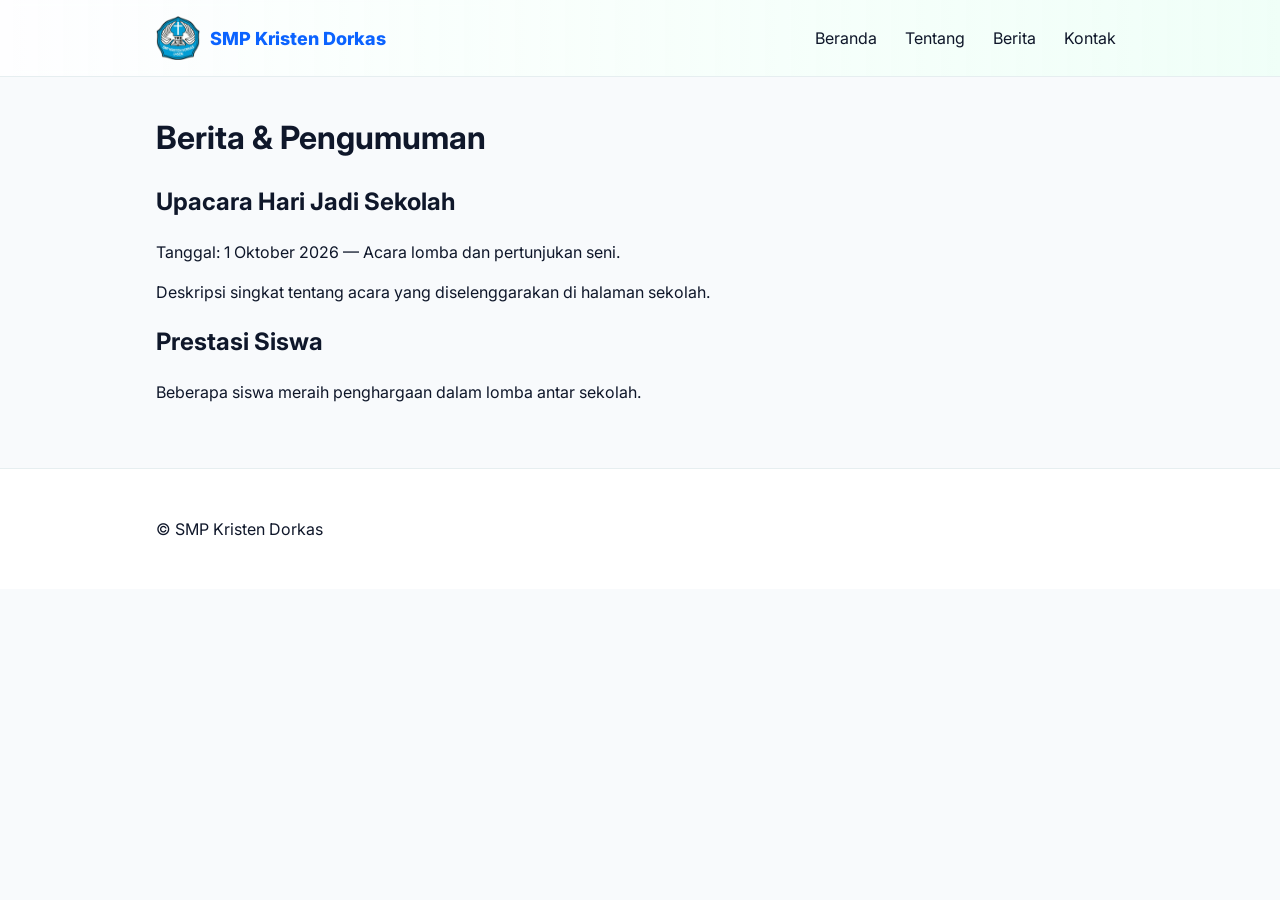
==== news.html @ 7f4bdffc "Add files via upload" ====
<!doctype html>
<html lang="id">
<head>
  <meta charset="utf-8">
  <meta name="viewport" content="width=device-width,initial-scale=1">
  <title>Berita — SMP Kristen Dorkas</title>
  <link rel="icon" href="favicon.ico">
  <link href="https://fonts.googleapis.com/css2?family=Inter:wght@300;400;600;800&display=swap" rel="stylesheet">
  <link rel="stylesheet" href="styles.css">
</head>
<body>
  <header class="site-header">
    <div class="container nav-wrap">
      <a class="brand" href="index.html"><img src="logo.png" alt="Logo SMP Kristen Dorkas" class="logo">SMP Kristen Dorkas</a>
      <button id="menuToggle3" class="menu-toggle">☰</button>
      <nav id="nav3" class="nav">
        <a href="index.html">Beranda</a>
        <a href="about.html">Tentang</a>
        <a href="news.html">Berita</a>
        <a href="contact.html">Kontak</a>
      </nav>
    </div>
  </header>

  <main class="container">
    <h1>Berita & Pengumuman</h1>
    <article class="post">
      <h2>Upacara Hari Jadi Sekolah</h2>
      <p>Tanggal: 1 Oktober 2026 — Acara lomba dan pertunjukan seni.</p>
      <p>Deskripsi singkat tentang acara yang diselenggarakan di halaman sekolah.</p>
    </article>

    <article class="post">
      <h2>Prestasi Siswa</h2>
      <p>Beberapa siswa meraih penghargaan dalam lomba antar sekolah.</p>
    </article>
  </main>

  <footer class="site-footer">
    <div class="container">
      <p>© SMP Kristen Dorkas</p>
    </div>
  </footer>

  <script src="script.js"></script>
</body>
</html>
---- styles.css ----
:root{--accent:#0b63ff;--muted:#6b7280;--bg:#f8fafc;--card:#ffffff}
*{box-sizing:border-box;font-family:Inter,system-ui,-apple-system,Segoe UI,Roboto,'Helvetica Neue',Arial}
body{margin:0;background:var(--bg);color:#0f172a;line-height:1.5}
.container{max-width:1000px;margin:0 auto;padding:1rem}
.site-header{background:linear-gradient(90deg,#ffffffcc, #f0fff8);backdrop-filter:blur(4px);border-bottom:1px solid #e6eef0}
.nav-wrap{display:flex;align-items:center;gap:1rem;justify-content:space-between}
.brand{display:inline-flex;align-items:center;gap:0.6rem;font-weight:800;color:var(--accent);text-decoration:none;font-size:1.125rem}
.brand .logo{width:44px;height:44px;object-fit:contain;border-radius:6px}
.nav{display:flex;gap:0.75rem}
.nav a{color:#0f172a;text-decoration:none;padding:0.5rem}
.menu-toggle{display:none;background:none;border:0;font-size:1.25rem}
.hero{padding:0;background:transparent}

/* Slider styles (fade + gentle scale) */
.slider{position:relative;overflow:hidden;border-radius:12px;min-height:400px}
.slide{position:absolute;inset:0;opacity:0;transform:scale(1);transition:opacity 0.8s cubic-bezier(.2,.8,.2,1),transform 0.9s cubic-bezier(.2,.8,.2,1);will-change:opacity,transform}
.slide.active{opacity:1;z-index:2;transform:scale(1.02)}
.slide img{width:100%;height:100%;object-fit:cover;display:block;transition:transform 0.9s cubic-bezier(.2,.8,.2,1)}
.slide-caption{position:absolute;left:2rem;bottom:2rem;color:white;text-shadow:0 6px 22px rgba(0,0,0,0.6);max-width:60%;transform:translateY(6px);transition:transform 0.6s ease,opacity 0.6s ease}
.slide.active .slide-caption{transform:translateY(0);opacity:1}
.slider-prev,.slider-next{position:absolute;top:50%;transform:translateY(-50%);background:rgba(0,0,0,0.36);color:white;border:0;padding:0.5rem 0.75rem;border-radius:8px;cursor:pointer;font-size:1.5rem}
.slider-prev{left:1rem}
.slider-next{right:1rem}
.slider-dots{position:absolute;left:50%;transform:translateX(-50%);bottom:1rem;display:flex;gap:0.5rem}
.slider-dots button{width:10px;height:10px;border-radius:50%;border:0;background:rgba(255,255,255,0.5);cursor:pointer;transition:transform 0.2s ease,background 0.2s}
.slider-dots button.active{background:var(--accent);transform:scale(1.1)}
.btn{display:inline-block;background:var(--accent);color:white;padding:0.6rem 1rem;border-radius:8px;text-decoration:none}
.btn.ghost{background:transparent;border:1px solid var(--accent);color:var(--accent)}
.news h2{margin-top:0}
.cards{display:grid;grid-template-columns:repeat(auto-fit,minmax(240px,1fr));gap:1rem}
.card{background:var(--card);border-radius:8px;box-shadow:0 6px 18px rgba(15,23,42,0.06);overflow:hidden}
.card img{width:100%;height:140px;object-fit:cover;display:block}
.card h3{margin:0.75rem}
.card p{margin:0 0 0.75rem;color:var(--muted);padding:0 0.75rem}
.read-more{display:block;padding:0.5rem 0.75rem;color:var(--accent);text-decoration:none}
.info .grid{display:grid;grid-template-columns:repeat(auto-fit,minmax(200px,1fr));gap:1rem}
.site-footer{padding:1rem 0;background:#fff;border-top:1px solid #e6eef0;margin-top:2rem}
.contact-form{max-width:560px}
.contact-form label{display:block;margin-bottom:0.75rem}
.contact-form input,.contact-form textarea{width:100%;padding:0.5rem;border:1px solid #d1d5db;border-radius:6px}
@media(max-width:700px){
  .menu-toggle{display:block}
  .nav{display:none;position:absolute;top:64px;right:1rem;background:white;padding:0.5rem;border-radius:8px;box-shadow:0 6px 18px rgba(0,0,0,0.08)}
  .slider{min-height:220px}
  .slide img{height:100%}
  .slide-caption{left:1rem;right:1rem;max-width:90%}
  .slide-caption h1{font-size:1.25rem}
}
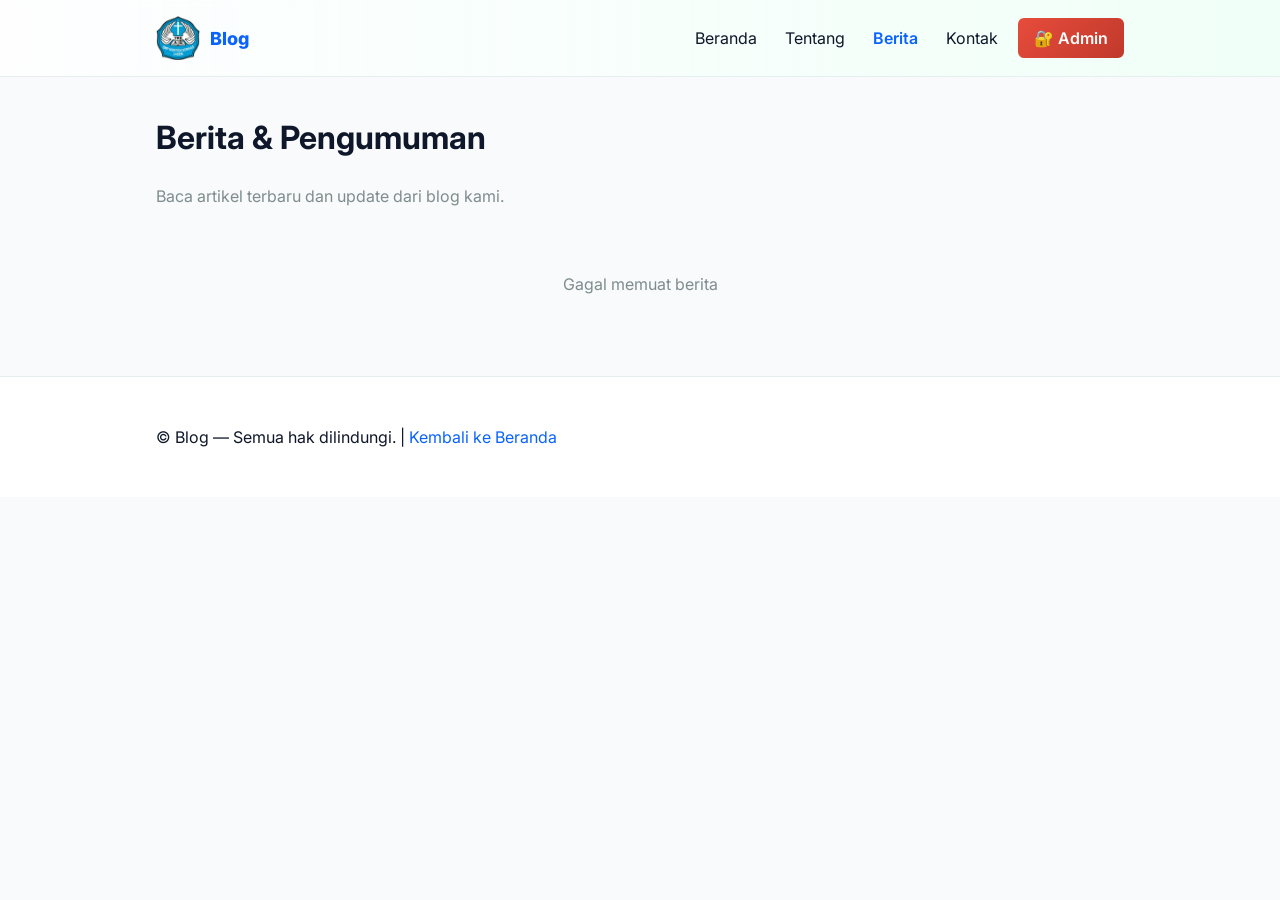
==== commit 45f502ea: "Add files via upload" ====
--- a/news.html
+++ b/news.html
@@ -3,45 +3,101 @@
 <head>
   <meta charset="utf-8">
   <meta name="viewport" content="width=device-width,initial-scale=1">
-  <title>Berita — SMP Kristen Dorkas</title>
+  <title>Berita — Blog</title>
   <link rel="icon" href="favicon.ico">
   <link href="https://fonts.googleapis.com/css2?family=Inter:wght@300;400;600;800&display=swap" rel="stylesheet">
   <link rel="stylesheet" href="styles.css">
+  <style>
+    .posts-list { margin-top: 2rem; }
+    .post-card { 
+      background: white; 
+      padding: 1.5rem; 
+      margin-bottom: 1.5rem; 
+      border-radius: 8px; 
+      box-shadow: 0 2px 10px rgba(0,0,0,0.1);
+      border-left: 4px solid #0b63ff;
+      transition: transform 0.3s ease;
+    }
+    .post-card:hover { transform: translateX(4px); }
+    .post-card h2 { margin: 0 0 0.5rem 0; font-size: 1.3rem; }
+    .post-card .meta { color: #7f8c8d; font-size: 0.85rem; margin-bottom: 1rem; }
+    .post-card .meta span { margin-right: 1rem; }
+    .post-card .excerpt { color: #334155; line-height: 1.6; }
+    .post-card .read-more { color: #0b63ff; text-decoration: none; font-weight: 600; }
+    .post-card .read-more:hover { text-decoration: underline; }
+    .loading { text-align: center; padding: 2rem; color: #7f8c8d; }
+  </style>
 </head>
 <body>
   <header class="site-header">
     <div class="container nav-wrap">
-      <a class="brand" href="index.html"><img src="logo.png" alt="Logo SMP Kristen Dorkas" class="logo">SMP Kristen Dorkas</a>
-      <button id="menuToggle3" class="menu-toggle">☰</button>
-      <nav id="nav3" class="nav">
+      <a class="brand" href="index.html"><img src="logo.png" alt="Logo Blog" class="logo">Blog</a>
+      <button id="menuToggle" class="menu-toggle">☰</button>
+      <nav id="nav" class="nav">
         <a href="index.html">Beranda</a>
         <a href="about.html">Tentang</a>
-        <a href="news.html">Berita</a>
+        <a href="news.html" style="color: #0b63ff; font-weight: 600;">Berita</a>
         <a href="contact.html">Kontak</a>
+        <a href="admin.html" class="admin-link">🔐 Admin</a>
       </nav>
     </div>
   </header>
 
   <main class="container">
     <h1>Berita & Pengumuman</h1>
-    <article class="post">
-      <h2>Upacara Hari Jadi Sekolah</h2>
-      <p>Tanggal: 1 Oktober 2026 — Acara lomba dan pertunjukan seni.</p>
-      <p>Deskripsi singkat tentang acara yang diselenggarakan di halaman sekolah.</p>
-    </article>
-
-    <article class="post">
-      <h2>Prestasi Siswa</h2>
-      <p>Beberapa siswa meraih penghargaan dalam lomba antar sekolah.</p>
-    </article>
+    <p style="color: #7f8c8d;">Baca artikel terbaru dan update dari blog kami.</p>
+    
+    <div class="posts-list" id="postsList">
+      <div class="loading">Memuat berita...</div>
+    </div>
   </main>
 
   <footer class="site-footer">
     <div class="container">
-      <p>© SMP Kristen Dorkas</p>
+      <p>© Blog — Semua hak dilindungi. | <a href="index.html" style="color: #0b63ff; text-decoration: none;">Kembali ke Beranda</a></p>
     </div>
   </footer>
 
+  <script>
+    // Load all posts
+    function loadAllPosts() {
+      fetch('blog-api.php?action=get_posts&limit=100')
+        .then(response => response.json())
+        .then(data => {
+          const postsList = document.getElementById('postsList');
+          postsList.innerHTML = '';
+          
+          if (data.success && data.data.length > 0) {
+            data.data.forEach(post => {
+              const excerpt = post.content.substring(0, 200) + '...';
+              const postCard = document.createElement('div');
+              postCard.className = 'post-card';
+              postCard.innerHTML = `
+                <h2>${post.title}</h2>
+                <div class="meta">
+                  <span>📝 ${post.category}</span>
+                  <span>👤 ${post.author}</span>
+                  <span>📅 ${post.created_date}</span>
+                </div>
+                <p class="excerpt">${excerpt}</p>
+                <a href="single.html?id=${post.id}" class="read-more">Baca Selengkapnya →</a>
+              `;
+              postsList.appendChild(postCard);
+            });
+          } else {
+            postsList.innerHTML = '<div class="loading">Belum ada berita yang dipublikasikan</div>';
+          }
+        })
+        .catch(error => {
+          console.error('Error loading posts:', error);
+          document.getElementById('postsList').innerHTML = '<div class="loading">Gagal memuat berita</div>';
+        });
+    }
+
+    // Load posts when page loads
+    document.addEventListener('DOMContentLoaded', loadAllPosts);
+  </script>
+  
   <script src="script.js"></script>
 </body>
 </html>
--- a/styles.css
+++ b/styles.css
@@ -8,6 +8,8 @@
 .brand .logo{width:44px;height:44px;object-fit:contain;border-radius:6px}
 .nav{display:flex;gap:0.75rem}
 .nav a{color:#0f172a;text-decoration:none;padding:0.5rem}
+.nav a.admin-link{background:linear-gradient(135deg, #e74c3c, #c0392b);color:white;border-radius:6px;padding:0.5rem 1rem;font-weight:600;transition:all 0.3s ease}
+.nav a.admin-link:hover{background:linear-gradient(135deg, #c0392b, #a93226);transform:scale(1.05)}
 .menu-toggle{display:none;background:none;border:0;font-size:1.25rem}
 .hero{padding:0;background:transparent}
 
